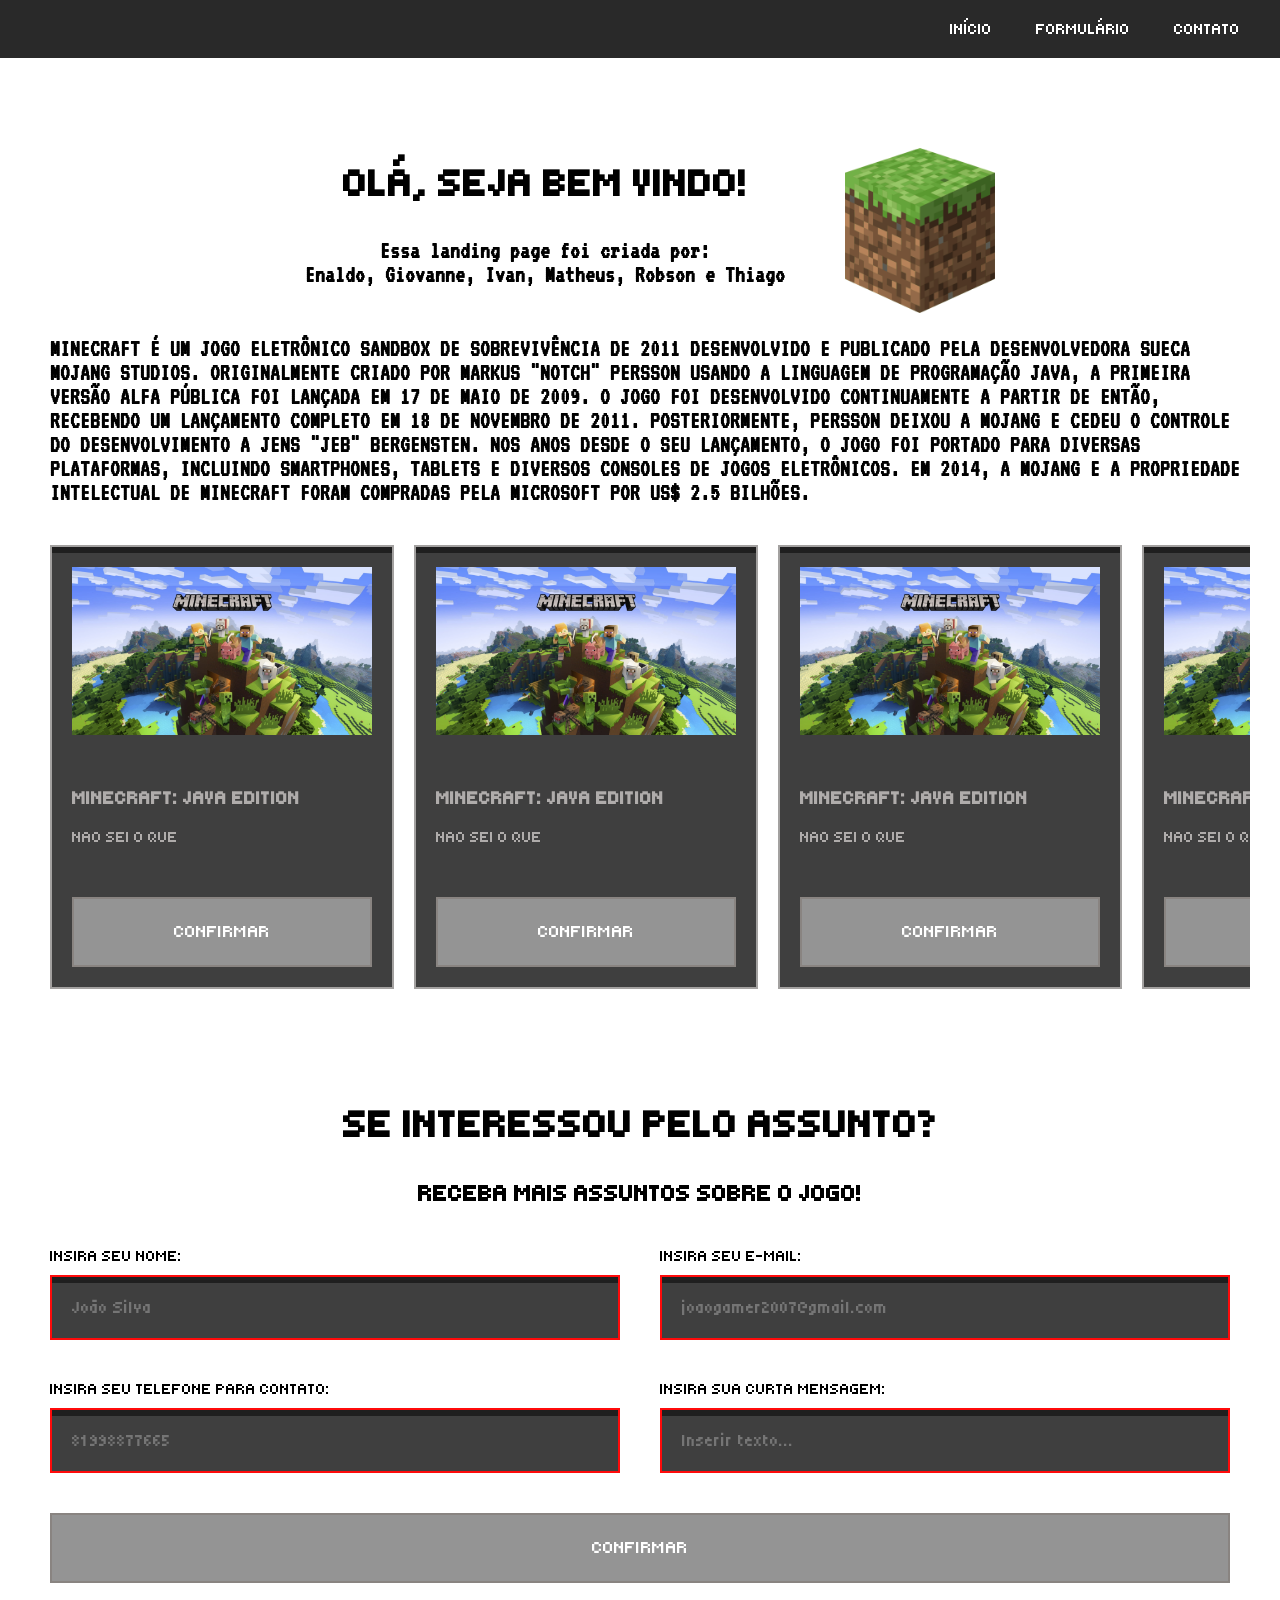
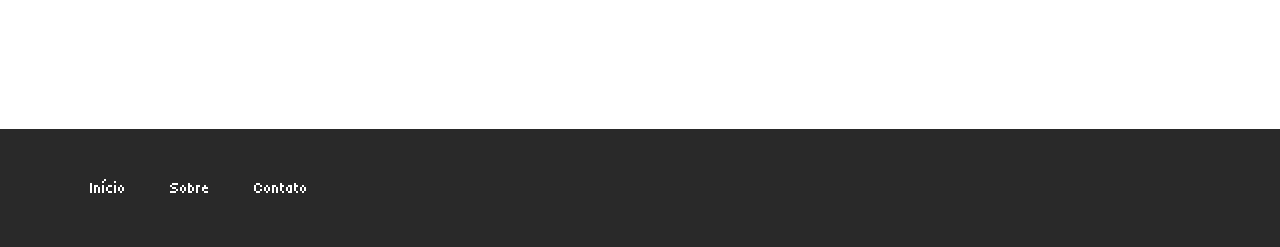
==== index.html @ c08fe62d "Primeira versão da landing page" ====
<!DOCTYPE html>
<html lang="pt-BR">
<head>
    <meta charset="UTF-8">
    <meta name="viewport" content="width=device-width, initial-scale=1.0">
    <title>Site Minecraft</title>
    <link rel="preconnect" href="https://fonts.googleapis.com">
<link rel="preconnect" href="https://fonts.gstatic.com" crossorigin>
<link href="https://fonts.googleapis.com/css2?family=Tiny5&family=VT323&display=swap" rel="stylesheet">
<link rel="stylesheet" href="/css/style.css">
</head>
<body>
    <header>
        <nav id="nav-inicio">
            <ul>
                <li><a href="#first-page">INÍCIO</a></li>
                <li><a href="#second-page">FORMULÁRIO</a></li>
                <li><a href="#nav-final">CONTATO</a></li>
            </ul>
        </nav>
    </header>

    <section  class="page" id="first-page">
        <div id="texto-img">
            <div id="texto-principal">
                <h1>OLÁ, SEJA BEM VINDO!</h1>
                <h5 class="texto">Essa landing page foi criada por:</h5>
                <h3 class="texto">Enaldo, Giovanne, Ivan, Matheus, Robson e Thiago</h3>
            </div>
            <div id="img">
                <img src="/images/bloco.png" id="bloco" alt="">            
            </div>
        </div>
        <div class="texto-medio">
            <h3 class="texto">MINECRAFT É UM JOGO ELETRÔNICO SANDBOX DE SOBREVIVÊNCIA DE 2011 DESENVOLVIDO E PUBLICADO PELA DESENVOLVEDORA SUECA MOJANG STUDIOS. ORIGINALMENTE CRIADO POR MARKUS "NOTCH" PERSSON USANDO A LINGUAGEM DE PROGRAMAÇÃO JAVA, A PRIMEIRA VERSÃO ALFA PÚBLICA FOI LANÇADA EM 17 DE MAIO DE 2009. O JOGO FOI DESENVOLVIDO CONTINUAMENTE A PARTIR DE ENTÃO, RECEBENDO UM LANÇAMENTO COMPLETO EM 18 DE NOVEMBRO DE 2011. POSTERIORMENTE, PERSSON DEIXOU A MOJANG E CEDEU O CONTROLE DO DESENVOLVIMENTO A JENS "JEB" BERGENSTEN. NOS ANOS DESDE O SEU LANÇAMENTO, O JOGO FOI PORTADO PARA DIVERSAS PLATAFORMAS, INCLUINDO SMARTPHONES, TABLETS E DIVERSOS CONSOLES DE JOGOS ELETRÔNICOS. EM 2014, A MOJANG E A PROPRIEDADE INTELECTUAL DE MINECRAFT FORAM COMPRADAS PELA MICROSOFT POR US$ 2.5 BILHÕES.</h3>
        </div>
        <div id="catalogo">
            <article class="card">
                <img src="/images/minecraft-java.jpg" alt="">
                <div class="info-card">
                    <h3>MINECRAFT: JAVA EDITION</h3>
                    <p>NAO SEI O QUE</p>
                </div>
                <div class="btn-mine">
                    <button>CONFIRMAR</button>
                </div>
            </article>
            <article class="card">
                <img src="/images/minecraft-java.jpg" alt="">
                <div class="info-card">
                    <h3>MINECRAFT: JAVA EDITION</h3>
                    <p>NAO SEI O QUE</p>
                </div>
                <div class="btn-mine">
                    <button>CONFIRMAR</button>
                </div>
            </article>
            <article class="card">
                <img src="/images/minecraft-java.jpg" alt="">
                <div class="info-card">
                    <h3>MINECRAFT: JAVA EDITION</h3>
                    <p>NAO SEI O QUE</p>
                </div>
                <div class="btn-mine">
                    <button>CONFIRMAR</button>
                </div>
            </article>
            <article class="card">
                <img src="/images/minecraft-java.jpg" alt="">
                <div class="info-card">
                    <h3>MINECRAFT: JAVA EDITION</h3>
                    <p>NAO SEI O QUE</p>
                </div>
                <div class="btn-mine">
                    <button>CONFIRMAR</button>
                </div>
            </article>
            <article class="card">
                <img src="/images/minecraft-java.jpg" alt="">
                <div class="info-card">
                    <h3>MINECRAFT: JAVA EDITION</h3>
                    <p>NAO SEI O QUE</p>
                </div>
                <div class="btn-mine">
                    <button>CONFIRMAR</button>
                </div>
            </article>
            <article class="card">
                <img src="/images/minecraft-java.jpg" alt="">
                <div class="info-card">
                    <h3>MINECRAFT: JAVA EDITION</h3>
                    <p>NAO SEI O QUE</p>
                </div>
                <div class="btn-mine">
                    <button>CONFIRMAR</button>
                </div>
            </article>
        </div>
    </section>
    <section class="page" id="second-page">
        <h1>SE INTERESSOU PELO ASSUNTO?</h1>
        <h2>RECEBA MAIS ASSUNTOS SOBRE O JOGO!</h2>
        <form action="" id="formulario">
            <div class="campo">
                <label for="nome">INSIRA SEU NOME:</label>
                <input type="text" name="nome" id="nome" placeholder="João Silva" required>
            </div>
            <div class="campo">
                <label for="email">INSIRA SEU E-MAIL:</label>
                <input type="email" name="email" id="email" placeholder="joaogamer2007@gmail.com" required>
            </div>
            <div class="campo">
                <label for="nome">INSIRA SEU TELEFONE PARA CONTATO:</label>
                <input type="tel" name="telefone" id="telefone" maxlength="11" placeholder="81998877665" required>
            </div>
            <div class="campo">
                <label for="mensagem">INSIRA SUA CURTA MENSAGEM:</label>
                <input type="text" name="message" id="message" placeholder="Inserir texto..." required>
            </div>
            <div class="campo">
                <button id="seuBotao">CONFIRMAR</button>
            </div>

        </form>
    </section>
    <footer>
        <nav id="nav-final">
            <ul>
                <li>Início</li>
                <li>Sobre</li>
                <li>Contato</li>
            </ul>
        </nav>
    </footer>
    
    <script src="./js/main.js"></script>
</body>
</html>
---- css/style.css ----
body {
    margin: 0;
    font-family: "Tiny5", sans serif;
}
section {
    margin: 0;
    padding: 30px;
    background-color: white;
    text-align: center;
    justify-content: center;
    min-height: 70vh;
}
h1 {
    font-size: 250%;
}
nav {
    color: white;
    background-color: rgb(41, 41, 41);
    justify-content: right;
}
ul {
    margin: 0;
    margin-right: 20px;
    text-align: end;
}
a {
    text-decoration: none;
    color: white;
}
li  {
    padding: 20px;
    display: inline-flex;
    list-style: none;
    
}
#bloco {
        margin: 20px;
    min-height: 70px;
    width: 150px;
    max-width: 200px;
}
#bloco:hover {
    transition: all 0.2s ease-in-out;
    transform: scale(1.1);
}
.btn-mine {
    margin-top: auto;
}
.btn-mine button {
    width: 100%;
    height: 70px;
    font-size: 18px;
    color: #ffffff;
    border: 2px solid #898481;
    background-color: rgb(148, 148, 148);
}

.btn-mine button:hover {
     cursor: pointer;
    color: #ffffff;
    font-size: 16px;
    background-color: rgb(133, 132, 132);
    box-shadow: inset 0 6px 0 0 rgba(75, 75, 75, 0.5);
}
#catalogo {
    display: flex;
    gap: 20px;
    overflow-x: auto;
    scroll-snap-type: x mandatory;
    scroll-behavior: smooth;
    padding: 20px;
}
.info-card {
    margin-top: auto;
}
.card {
    color: #afacab;
    border: 2px solid #a3a1a0;
    background-color: rgb(63, 63, 63);
    box-shadow: inset 0 6px 0 0 rgba(0,0,0,.5);
    padding: 20px;
    flex: 0 0 300px;
    height: 400px;
    scroll-snap-align: center;
    text-align: left;
    display: flex;
    flex-direction: column;
}
.card img {
    width: 300px;
    margin: 0 auto;
}
.card img:hover {
    transform: scale(0.95);
}
#second-page h1 {
    padding: 0;
}
#texto-img {
    display: flex;
    justify-content: center;
}
form {
    margin: 0 auto;
    display: grid;
    max-width: 100rem;
    grid-template-columns: repeat(2, 1fr);
    grid-column: 1 / -1;
}
.campo {
    display: flex;
    flex-direction: column;
    margin: 20px;
}
.campo:last-child {
    grid-column: 1 / -1;
}
.campo label {
    text-align: left;
    margin-bottom: 10px;
}
.campo input, button {
    font-family: "Tiny5";
    border-style: none;
    padding: 20px;

}
.campo button {
    width: 100%;
    height: 70px;
    font-size: 18px;
    color: #ffffff;
    border: 2px solid #898481;
    background-color: rgb(148, 148, 148);
}
.campo button:hover{
    cursor: pointer;
    color: #ffffff;
    font-size: 16px;
    background-color: rgb(133, 132, 132);
    box-shadow: inset 0 6px 0 0 rgba(75, 75, 75, 0.5);
}
.campo input {
    font-size: 18px;
    color: #afacab;
    border: 2px solid #a3a1a0;
    background-color: rgb(63, 63, 63);
    box-shadow: inset 0 6px 0 0 rgba(0,0,0,.5);
}

#second-page {
    justify-content: center;
}

.campo input:invalid {
    border: 2px solid #ff0b0b;
}
#img {
    margin-top: 40px;
}
#texto-principal {
    padding: 40px;
}
.texto-medio {
    margin-left: 20px;
    text-align: left;
    margin-bottom: 20px;
}
.texto {
    margin: 0;
    padding: 0;
    font-family: "VT323";
    font-size: 150%;
}
#nav-final {
    padding: 30px;
}
#nav-final ul {
    margin: 0;
    margin-right: 20px;
    text-align: start;
}

@media screen and (max-width: 1150px) {
    form {
        grid-template-columns: repeat(1, 1fr);
    }
    #img {
        margin-top: 50px;
    }
}
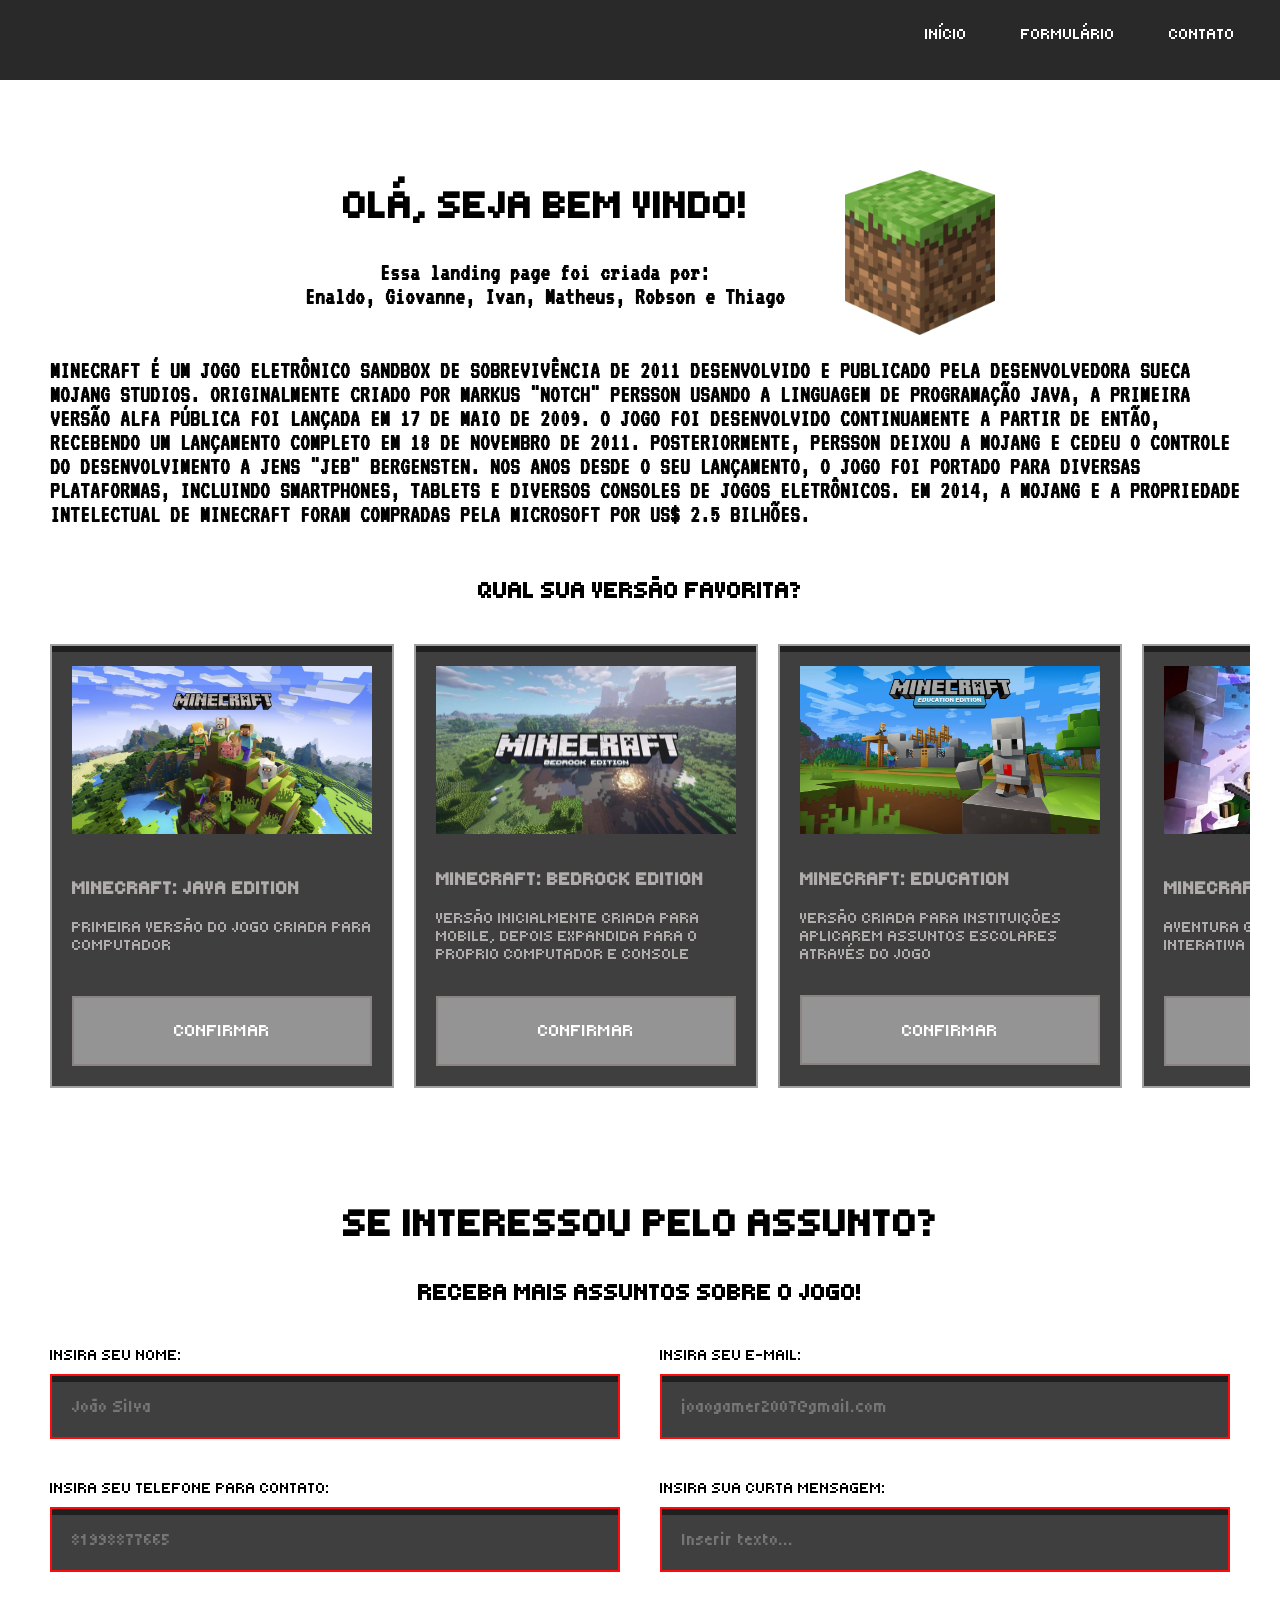
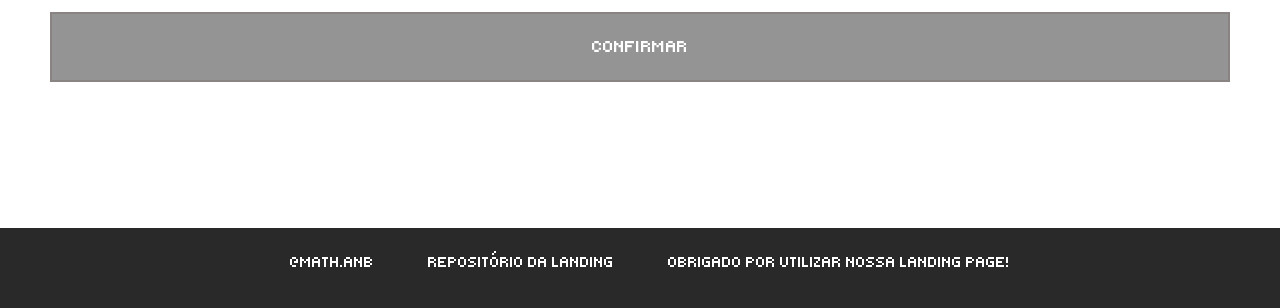
==== commit ff5b3e75: "Coloca as versões do minecraft; botão dos cards respondendo; ajusta responsividade; ajusta footer" ====
--- a/index.html
+++ b/index.html
@@ -34,65 +34,58 @@
         <div class="texto-medio">
             <h3 class="texto">MINECRAFT É UM JOGO ELETRÔNICO SANDBOX DE SOBREVIVÊNCIA DE 2011 DESENVOLVIDO E PUBLICADO PELA DESENVOLVEDORA SUECA MOJANG STUDIOS. ORIGINALMENTE CRIADO POR MARKUS "NOTCH" PERSSON USANDO A LINGUAGEM DE PROGRAMAÇÃO JAVA, A PRIMEIRA VERSÃO ALFA PÚBLICA FOI LANÇADA EM 17 DE MAIO DE 2009. O JOGO FOI DESENVOLVIDO CONTINUAMENTE A PARTIR DE ENTÃO, RECEBENDO UM LANÇAMENTO COMPLETO EM 18 DE NOVEMBRO DE 2011. POSTERIORMENTE, PERSSON DEIXOU A MOJANG E CEDEU O CONTROLE DO DESENVOLVIMENTO A JENS "JEB" BERGENSTEN. NOS ANOS DESDE O SEU LANÇAMENTO, O JOGO FOI PORTADO PARA DIVERSAS PLATAFORMAS, INCLUINDO SMARTPHONES, TABLETS E DIVERSOS CONSOLES DE JOGOS ELETRÔNICOS. EM 2014, A MOJANG E A PROPRIEDADE INTELECTUAL DE MINECRAFT FORAM COMPRADAS PELA MICROSOFT POR US$ 2.5 BILHÕES.</h3>
         </div>
+        <div id="qual-versao">
+            <h2>QUAL SUA VERSÃO FAVORITA?</h2>
+        </div>
         <div id="catalogo">
             <article class="card">
                 <img src="/images/minecraft-java.jpg" alt="">
                 <div class="info-card">
                     <h3>MINECRAFT: JAVA EDITION</h3>
-                    <p>NAO SEI O QUE</p>
+                    <p>PRIMEIRA VERSÃO DO JOGO CRIADA PARA COMPUTADOR</p>
                 </div>
                 <div class="btn-mine">
-                    <button>CONFIRMAR</button>
+                    <button onclick="escolheMine('Java Edition')">CONFIRMAR</button>
                 </div>
             </article>
             <article class="card">
-                <img src="/images/minecraft-java.jpg" alt="">
+                <img src="/images/bedrock.jpg" alt="">
                 <div class="info-card">
-                    <h3>MINECRAFT: JAVA EDITION</h3>
-                    <p>NAO SEI O QUE</p>
+                    <h3>MINECRAFT: BEDROCK EDITION</h3>
+                    <p>VERSÃO INICIALMENTE CRIADA PARA MOBILE, DEPOIS EXPANDIDA PARA O PROPRIO COMPUTADOR E CONSOLE</p>
                 </div>
                 <div class="btn-mine">
-                    <button>CONFIRMAR</button>
+                    <button onclick="escolheMine('Bedrock Edition')">CONFIRMAR</button>
                 </div>
             </article>
             <article class="card">
-                <img src="/images/minecraft-java.jpg" alt="">
+                <img src="/images/education.webp" alt="">
                 <div class="info-card">
-                    <h3>MINECRAFT: JAVA EDITION</h3>
-                    <p>NAO SEI O QUE</p>
+                    <h3>MINECRAFT: EDUCATION</h3>
+                    <p>VERSÃO CRIADA PARA INSTITUIÇÕES APLICAREM ASSUNTOS ESCOLARES ATRAVÉS DO JOGO</p>
                 </div>
                 <div class="btn-mine">
-                    <button>CONFIRMAR</button>
+                    <button onclick="escolheMine('Education Edition')">CONFIRMAR</button>
                 </div>
             </article>
             <article class="card">
-                <img src="/images/minecraft-java.jpg" alt="">
+                <img src="/images/story.webp" alt="">
                 <div class="info-card">
-                    <h3>MINECRAFT: JAVA EDITION</h3>
-                    <p>NAO SEI O QUE</p>
+                    <h3>MINECRAFT: STORY MODE</h3>
+                    <p>AVENTURA GRÁFICA EPISÓDICA E INTERATIVA DO MINECRAFT</p>
                 </div>
                 <div class="btn-mine">
-                    <button>CONFIRMAR</button>
+                    <button onclick="escolheMine('Story Mode')">CONFIRMAR</button>
                 </div>
             </article>
             <article class="card">
-                <img src="/images/minecraft-java.jpg" alt="">
+                <img src="/images/dungeons.avif" alt="">
                 <div class="info-card">
-                    <h3>MINECRAFT: JAVA EDITION</h3>
-                    <p>NAO SEI O QUE</p>
+                    <h3>MINECRAFT: DUNGEONS</h3>
+                    <p>ESTILO DUNGEON CRAWLER RPG AMBIENTADO NO UNIVERSO MINECRAFT</p>
                 </div>
                 <div class="btn-mine">
-                    <button>CONFIRMAR</button>
-                </div>
-            </article>
-            <article class="card">
-                <img src="/images/minecraft-java.jpg" alt="">
-                <div class="info-card">
-                    <h3>MINECRAFT: JAVA EDITION</h3>
-                    <p>NAO SEI O QUE</p>
-                </div>
-                <div class="btn-mine">
-                    <button>CONFIRMAR</button>
+                    <button onclick="escolheMine('Dungeons')">CONFIRMAR</button>
                 </div>
             </article>
         </div>
@@ -126,9 +119,9 @@
     <footer>
         <nav id="nav-final">
             <ul>
-                <li>Início</li>
-                <li>Sobre</li>
-                <li>Contato</li>
+                <li>@MATH.ANB</li>
+                <li><a href="https://github.com/matheusanibal/landing-minecraft" target="_blank">REPOSITÓRIO DA LANDING</a></li>
+                <li>OBRIGADO POR UTILIZAR NOSSA LANDING PAGE!</li>
             </ul>
         </nav>
     </footer>
--- a/css/style.css
+++ b/css/style.css
@@ -16,7 +16,8 @@
 nav {
     color: white;
     background-color: rgb(41, 41, 41);
-    justify-content: right;
+    height: 80px;
+    justify-content: center;
 }
 ul {
     margin: 0;
@@ -28,10 +29,13 @@
     color: white;
 }
 li  {
-    padding: 20px;
+    padding: 25px;
     display: inline-flex;
     list-style: none;
     
+}
+a:hover {
+    transform: scale(1.05);
 }
 #bloco {
         margin: 20px;
@@ -54,7 +58,6 @@
     border: 2px solid #898481;
     background-color: rgb(148, 148, 148);
 }
-
 .btn-mine button:hover {
      cursor: pointer;
     color: #ffffff;
@@ -164,7 +167,7 @@
 .texto-medio {
     margin-left: 20px;
     text-align: left;
-    margin-bottom: 20px;
+    margin-bottom: 50px;
 }
 .texto {
     margin: 0;
@@ -172,13 +175,10 @@
     font-family: "VT323";
     font-size: 150%;
 }
-#nav-final {
-    padding: 30px;
-}
 #nav-final ul {
     margin: 0;
     margin-right: 20px;
-    text-align: start;
+    text-align: center;
 }
 
 @media screen and (max-width: 1150px) {
@@ -188,4 +188,46 @@
     #img {
         margin-top: 50px;
     }
-}
+    #nav-final {
+        height: 100px;
+        
+    }
+    #nav-final ul {
+        text-align: left;
+    }
+    #nav-final li{
+        margin-top: 15px;
+        padding: 5px;
+        
+    }
+}
+@media screen and (max-width: 630px) {
+    form {
+        grid-template-columns: repeat(1, 1fr);
+    }
+    section{
+        text-align: left;
+    }
+    .texto{
+        margin-right: 50px;
+    }
+    #bloco {
+        scale: 0.7;
+        margin: 0;
+    }
+    footer{
+        background-color: rgb(63, 63, 63);
+        padding: 0;
+    }
+    #nav-final {
+        height: 100px;
+    }
+    #nav-final ul {
+        text-align: left;
+    }
+    #nav-final li{
+        margin-top: 15px;
+        padding: 0px;
+        
+    }
+}
